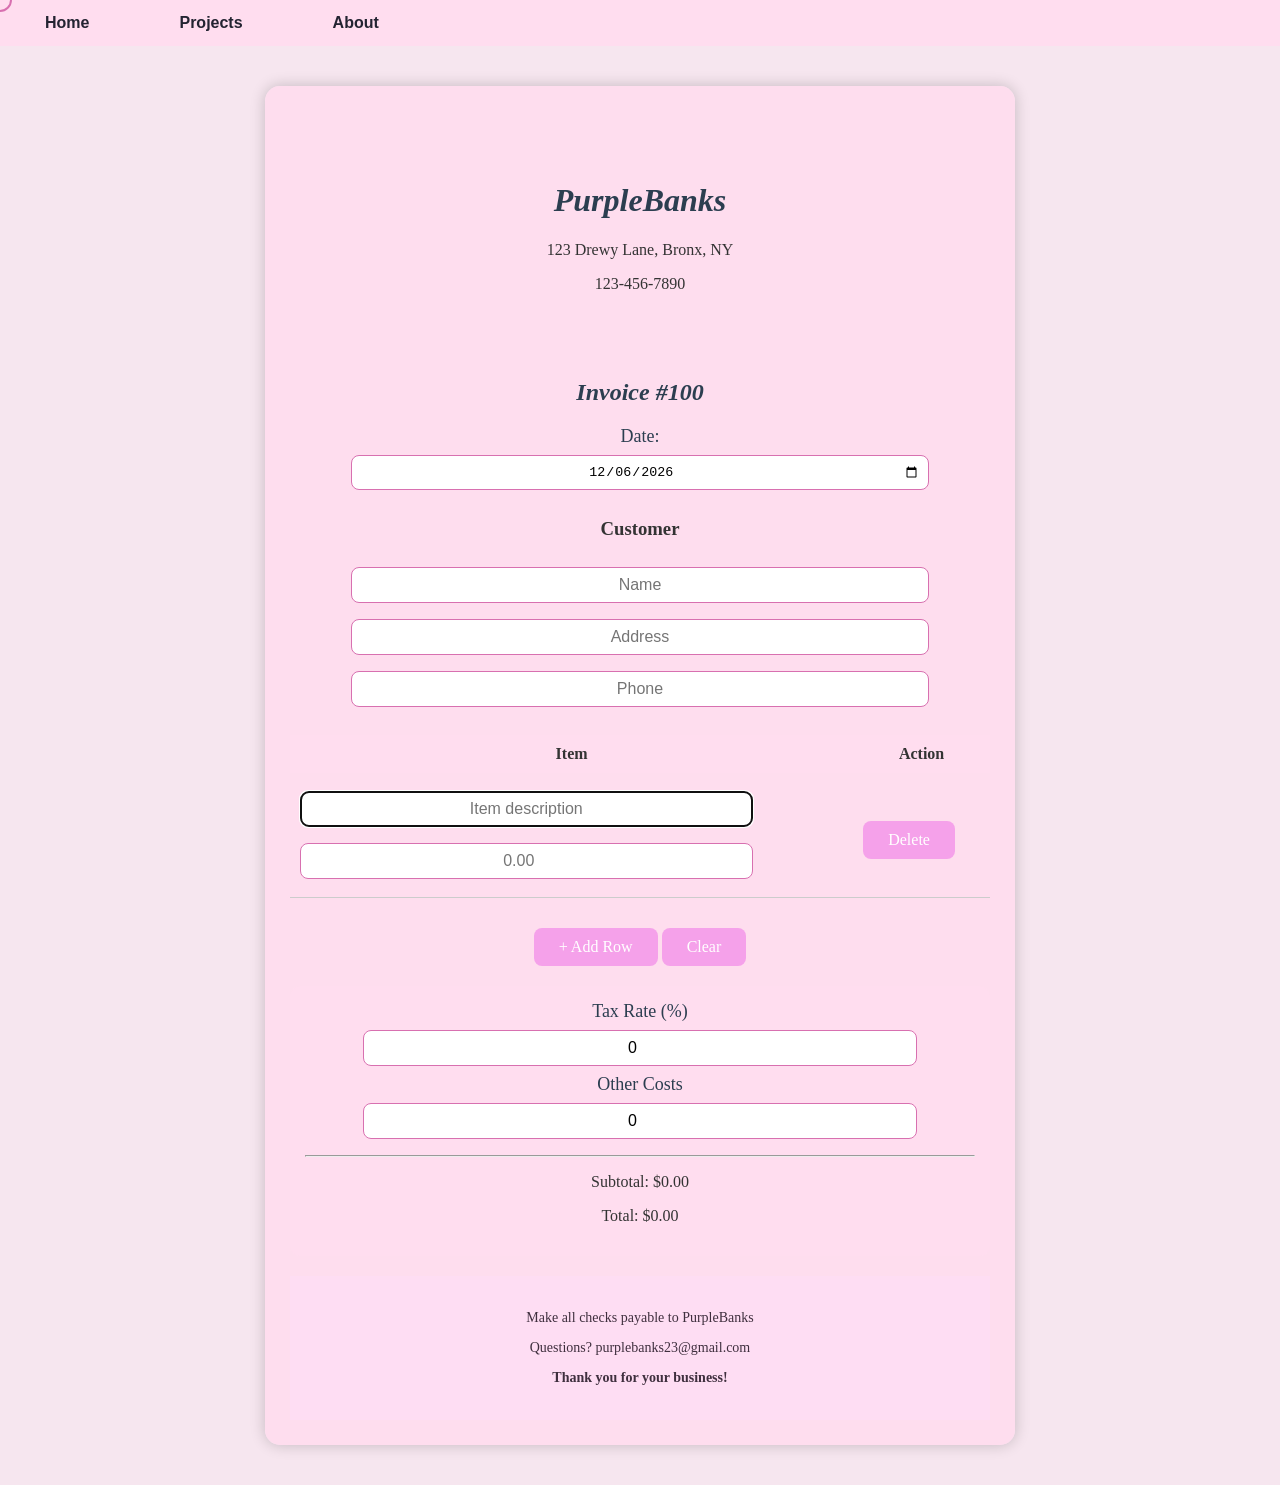
==== invoice.html @ baaf2fa1 "Add files via upload" ====
<!DOCTYPE html>
<html lang="en">
<head>
    <meta charset="UTF-8">
    <title>Invoice</title>
    <link rel="stylesheet" href="style.css">
</head>
<body>

<div class="cursor"></div>

    <ul class="navbar">
  <li><a href="index.html">Home</a></li>
  <li><a href="projects.html">Projects</a></li>
  <li><a href="about.html">About</a></li>
</ul>

<div class="invoice-container">

    <!-- HEADER -->
    <header class="header-banner">
        <h1>PurpleBanks</h1>
        <p>123 Drewy Lane, Bronx, NY</p>
        <p>123-456-7890</p>
    </header>

    <!-- INVOICE INFO -->
    <section class="invoice-info">
        <h2>Invoice #100</h2>

        <label>Date:</label>
        <input type="date" id="invoiceDate">
    </section>

    <!-- CUSTOMER INFO -->
    <section class="billing-section">
        <h3>Customer</h3>
        <input type="text" placeholder="Name">
        <input type="text" placeholder="Address">
        <input type="text" placeholder="Phone">
    </section>

    <!-- TABLE -->
    <table class="invoice-table" id="invoiceTable">
        <thead>
            <tr>
                <th>Item</th>
                <th>Action</th>
            </tr>
        </thead>
        <tbody></tbody>
    </table>

    <!-- BUTTONS -->
    <section class="invoice-buttons">
        <button type="button" onclick="addRow()">+ Add Row</button>
        <button type="button" onclick="clearForm()">Clear</button>
    </section>

    <!-- TOTALS -->
    <section class="totals-box">
        <label>Tax Rate (%)</label>
        <input type="number" id="taxRate" value="0" min="0">

        <label>Other Costs</label>
        <input type="number" id="extraCosts" value="0" min="0">

        <hr>

        <p>Subtotal: <span id="subtotal">$0.00</span></p>
        <p>Total: <span id="total">$0.00</span></p>
    </section>

    <!-- FOOTER -->
    <footer class="invoice-footer">
        <p>Make all checks payable to PurpleBanks</p>
        <p>Questions? purplebanks23@gmail.com</p>
        <p><strong>Thank you for your business!</strong></p>
    </footer>

</div>

<script src="script.js"></script>
<script src="cursor.js"></script>

</body>
</html>
---- style.css ----
/* Background */
html, body {
    margin: 0;
    font-family: 'Lucida Sans', Geneva, Verdana, sans-serif;
    color: #333;
    background-color: #f6e6ef;
    background-repeat: repeat;
    background-attachment: fixed;
    cursor: none;
}

/* Header */
header {
    font-family: 'Dancing Script';
    text-align: center;
    padding: 50px;
}

h1, h2 {
    color: #2c3e50;
    font-style: italic;
}

/* Bio */
.bio {
    font-family: 'Dancing Script';
    color: #555;
    text-align: center;
    padding: 40px;
}

.logo, .profile-img {
    width: 300px;
    border-radius: 50%;
    margin-top: 20px;
}

/* Navbar */
.navbar {
    list-style-type: none;
    margin: 0;
    padding: 0;
    overflow: hidden;
    background-color: #ffddef;
    text-align: center;
}

.navbar li {
    float: left;
}

.navbar li a {
    display: block;
    color: #232331;
    padding: 14px 30px;
    margin: 0 15px;
    text-decoration: none;
    font-weight: bold;
    border-radius: 6px;
    transition: 0.3s;
}

.navbar li a:hover {
    background-color: #f5a1ea;
    color: white;
}

/* Mobile */
@media screen and (max-width: 768px) {
    .navbar li {
        float: none;
        width: 100%;
    }
}

/* Footer */
footer {
    background: #feddf3;
    color: #3f2f3e;
    text-align: center;
    padding: 20px;
}

/* Cursor */
.cursor {
    width: 20px;
    height: 20px;
    border: 2px solid #d870b0;
    border-radius: 50%;
    position: fixed;
    pointer-events: none;
    transform: translate(-50%, -50%);
    z-index: 9999;
}


/* Container (used for forms + results) */
.container {
    max-width: 500px;
    margin: 60px auto;
    background: rgba(255, 221, 239, 0.9);
    padding: 30px;
    border-radius: 15px;
    box-shadow: 0 0 15px rgba(0,0,0,0.2);
    text-align: center;
    font-family: 'Dancing Script';
}

/* Inputs */
input[type="text"],
input[type="number"] {
    width: 80%;
    padding: 10px;
    margin: 10px 0;
    border-radius: 8px;
    border: 1px solid #d870b0;
    font-size: 16px;
    text-align: center;
}

/* Labels */
label {
    display: block;
    font-size: 18px;
    color: #2c3e50;
}

/* Form layout */
form {
    display: flex;
    flex-direction: column;
    align-items: center;
}

/* Buttons */
button {
    font-family: 'Dancing Script';
    padding: 10px 25px;
    font-size: 16px;
    border-radius: 8px;
    border: none;
    background-color: #f5a1ea;
    color: white;
    cursor: pointer;
    transition: 0.3s;
    margin-top: 10px;
}

button:hover {
    background-color: #d870b0;
}

/* Button container */
.button-container {
    text-align: center;
    margin-top: 30px;
}


.problem {
    background: #ffddef;
    border-radius: 10px;
    padding: 20px;
    margin-top: 20px;
    box-shadow: 0 2px 6px rgba(0,0,0,0.15);
}

/* Assignment buttons */
.assignment-buttons {
    display: flex;
    justify-content: center;
    gap: 20px;
    flex-wrap: wrap;
}

.assignment-card {
    font-family: 'Dancing Script';
    text-decoration: none;
    background: #ffddef;
    color: #232331;
    padding: 15px 25px;
    border-radius: 10px;
    transition: 0.3s;
}

.assignment-card:hover {
    background: #f5a1ea;
    color: white;
    transform: scale(1.05);
}

/* Invoice Container */
.invoice-container {
    max-width: 700px;
    margin: 40px auto;
    background: rgba(255, 221, 239, 0.9);
    padding: 25px;
    border-radius: 15px;
    box-shadow: 0 0 15px rgba(0,0,0,0.2);
    font-family: 'Dancing Script';
}

/* Header */
.header-banner {
    text-align: center;
    margin-bottom: 20px;
}

/* Sections */
.invoice-info,
.billing-section,
.totals-box {
    margin-bottom: 20px;
    text-align: center;
}

/* Inputs */
.invoice-container input {
    width: 80%;
    padding: 8px;
    margin: 8px 0;
    border-radius: 8px;
    border: 1px solid #d870b0;
    text-align: center;
}

/* Table */
.invoice-table {
    width: 100%;
    border-collapse: collapse;
    margin: 20px 0;
}

.invoice-table th {
    background-color: #ffddef;
    padding: 10px;
}

.invoice-table td {
    padding: 10px;
    border-bottom: 1px solid #ccc;
}

/* Buttons */
.invoice-buttons {
    text-align: center;
    margin: 20px 0;
}

/* Totals */
.totals-box {
    background: #ffddef;
    padding: 15px;
    border-radius: 10px;
}

/* Footer */
.invoice-footer {
    text-align: center;
    margin-top: 20px;
    font-size: 14px;
}

/* IMAGE SLIDER */
.slider-container {
    position: relative;
    width: 80%;
    max-width: 700px;
    margin: 40px auto;
    overflow: hidden;
    border-radius: 15px;
}

.slider {
    display: flex;
    transition: transform 0.5s ease-in-out;
}

.slide {
    width: 100%;
    flex-shrink: 0;
    object-fit: cover;
    border-radius: 15px;
}
.slider-buttons {
    position: absolute;
    top: 50%;
    width: 100%;
    display: flex;
    justify-content: space-between;
    transform: translateY(-50%);
}

/* Image stack container */
.image-stack {
    display: flex;
    flex-direction: column;
    align-items: center;
    gap: 20px;   /* space between images */
    margin: 40px auto;
}

/* Individual images */
.stack-img {
    width: 60%;          /* medium size */
    max-width: 500px;    /* prevents them from getting too big */
    height: auto;
    border-radius: 12px;
    box-shadow: 0 4px 10px rgba(0,0,0,0.2);
}
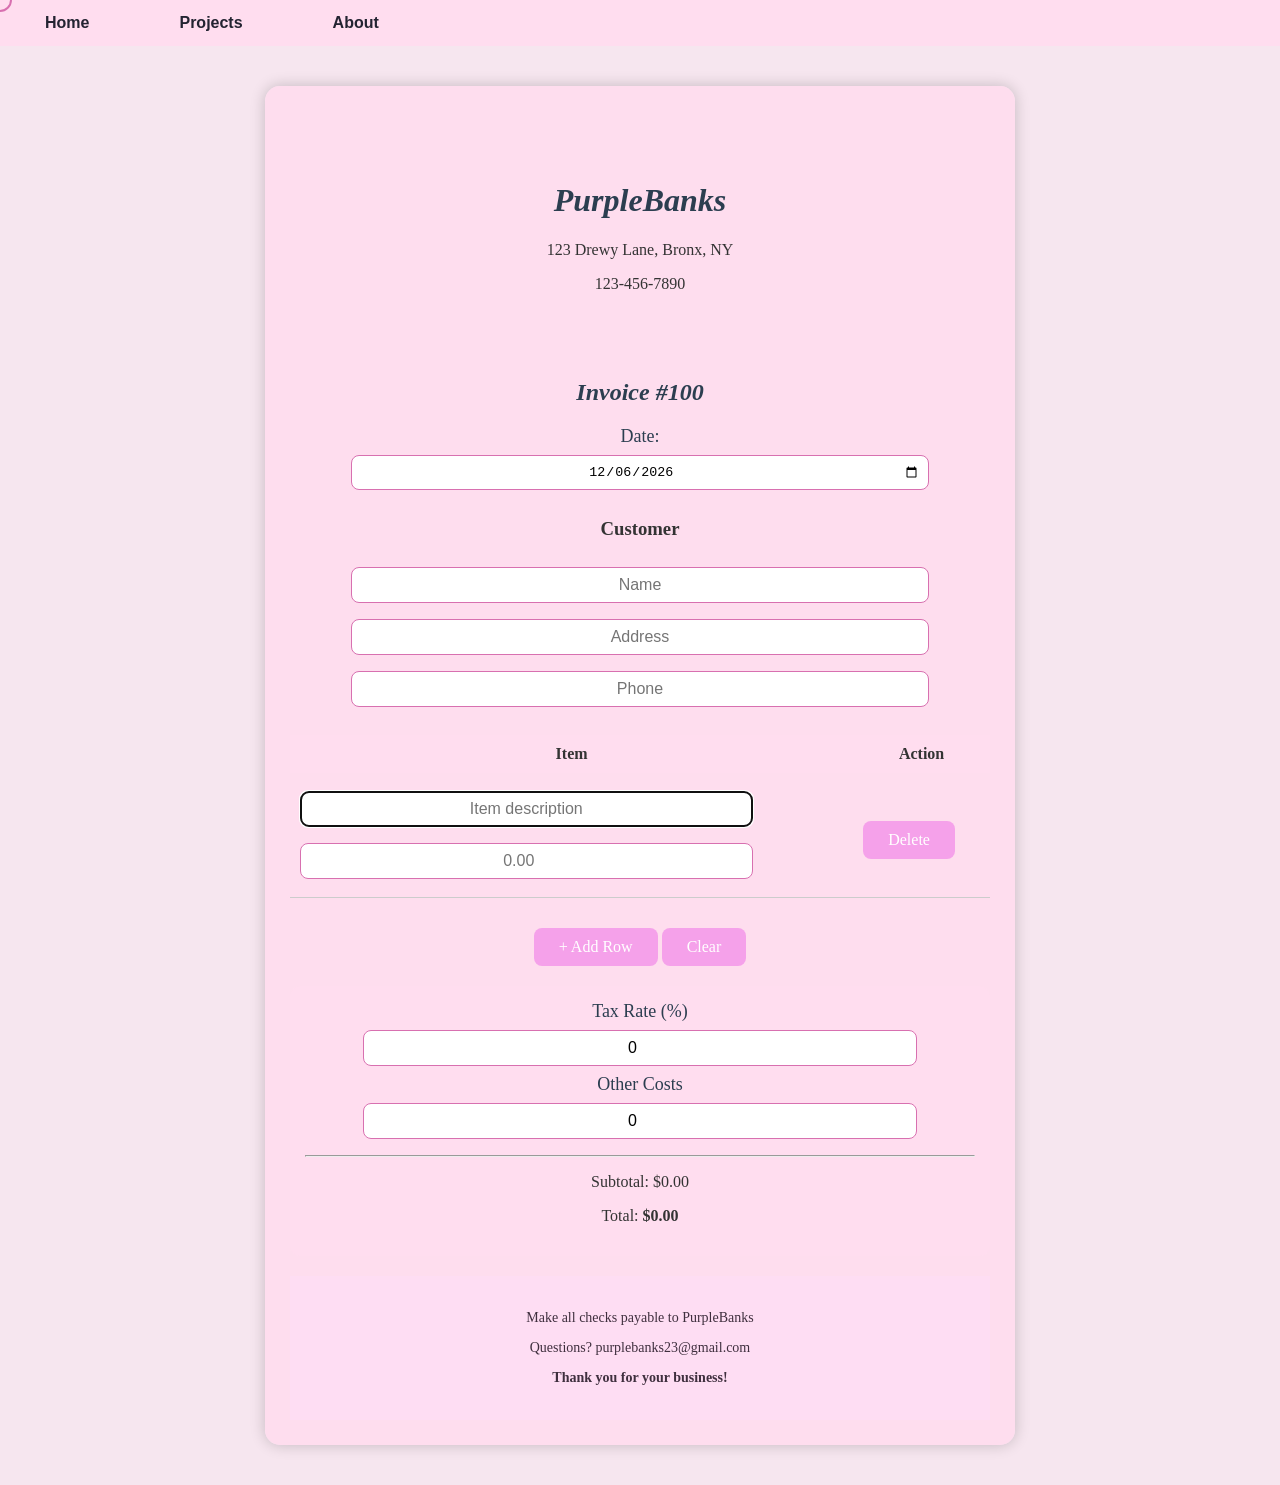
==== commit e7f6e394: "Add files via upload" ====
--- a/invoice.html
+++ b/invoice.html
@@ -80,6 +80,7 @@
 
 </div>
 
+<script src="https://code.jquery.com/jquery-3.7.1.min.js"></script>
 <script src="script.js"></script>
 <script src="cursor.js"></script>
 
